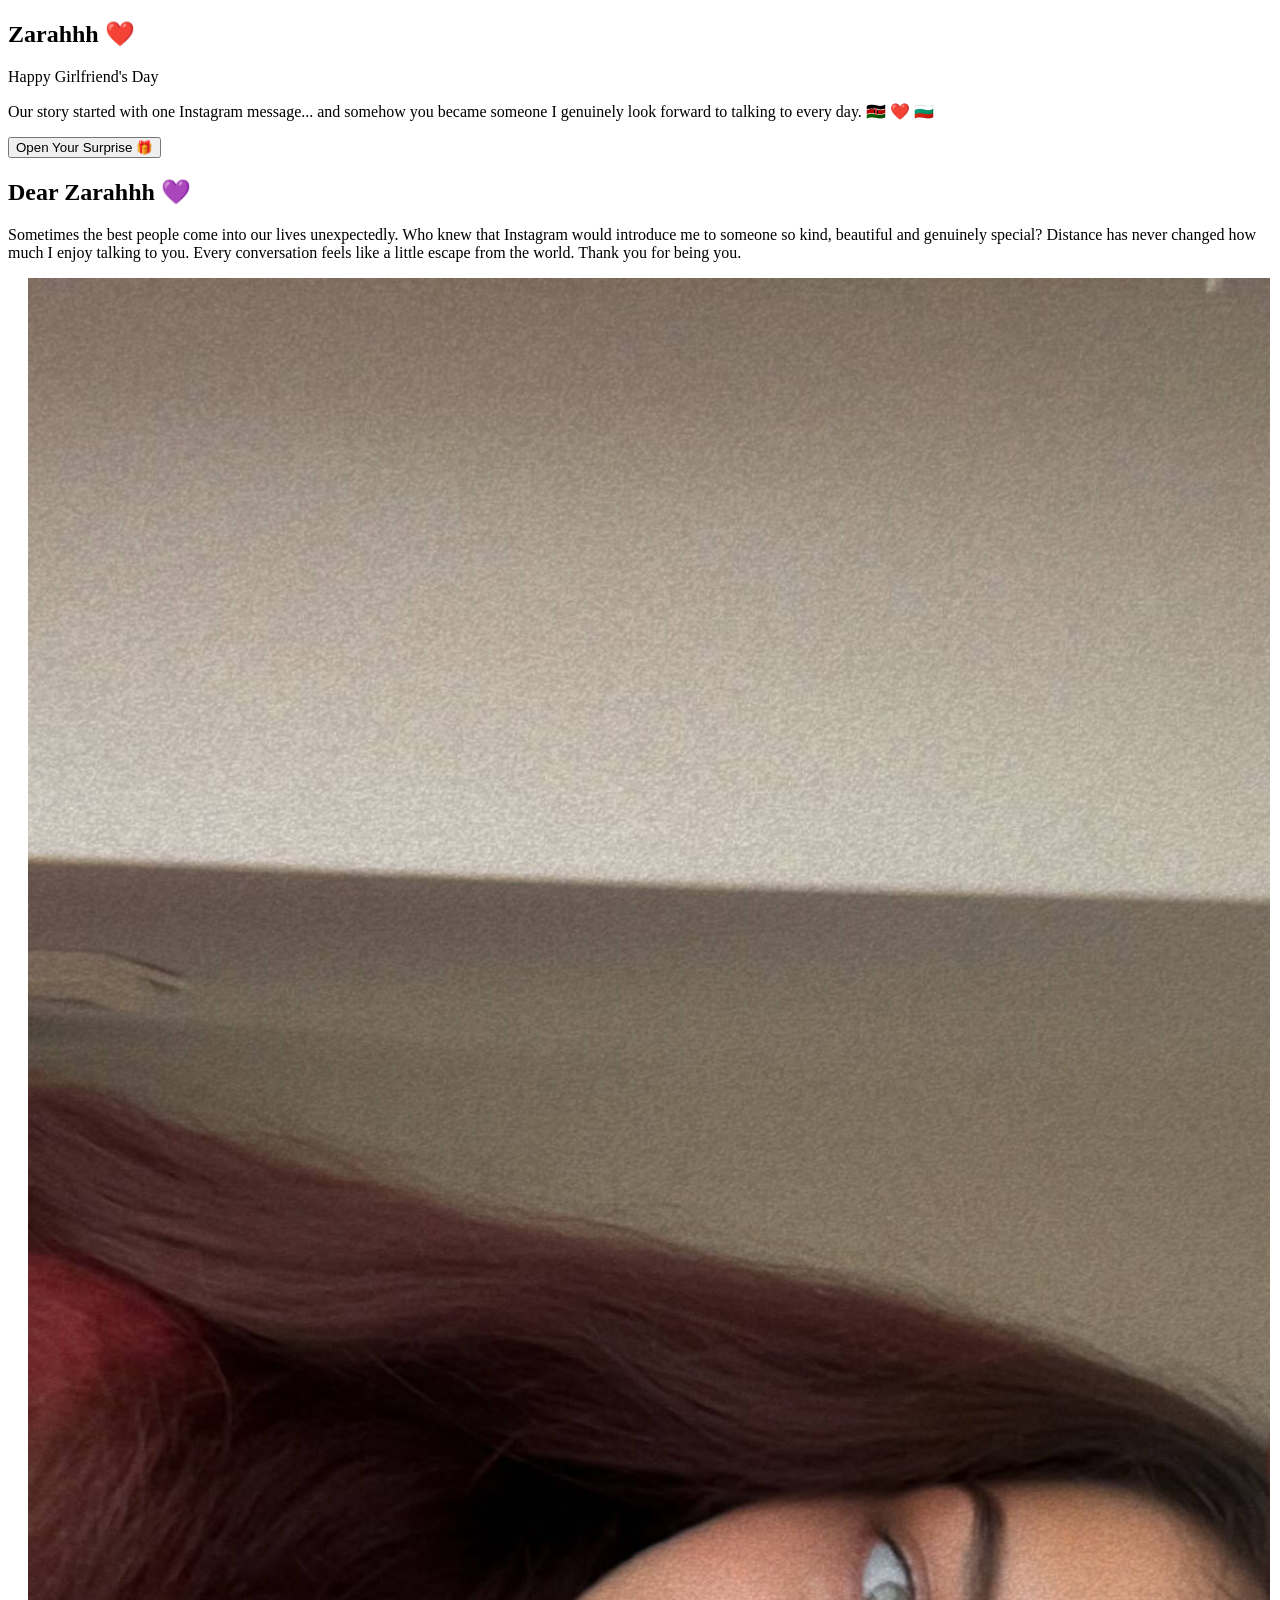
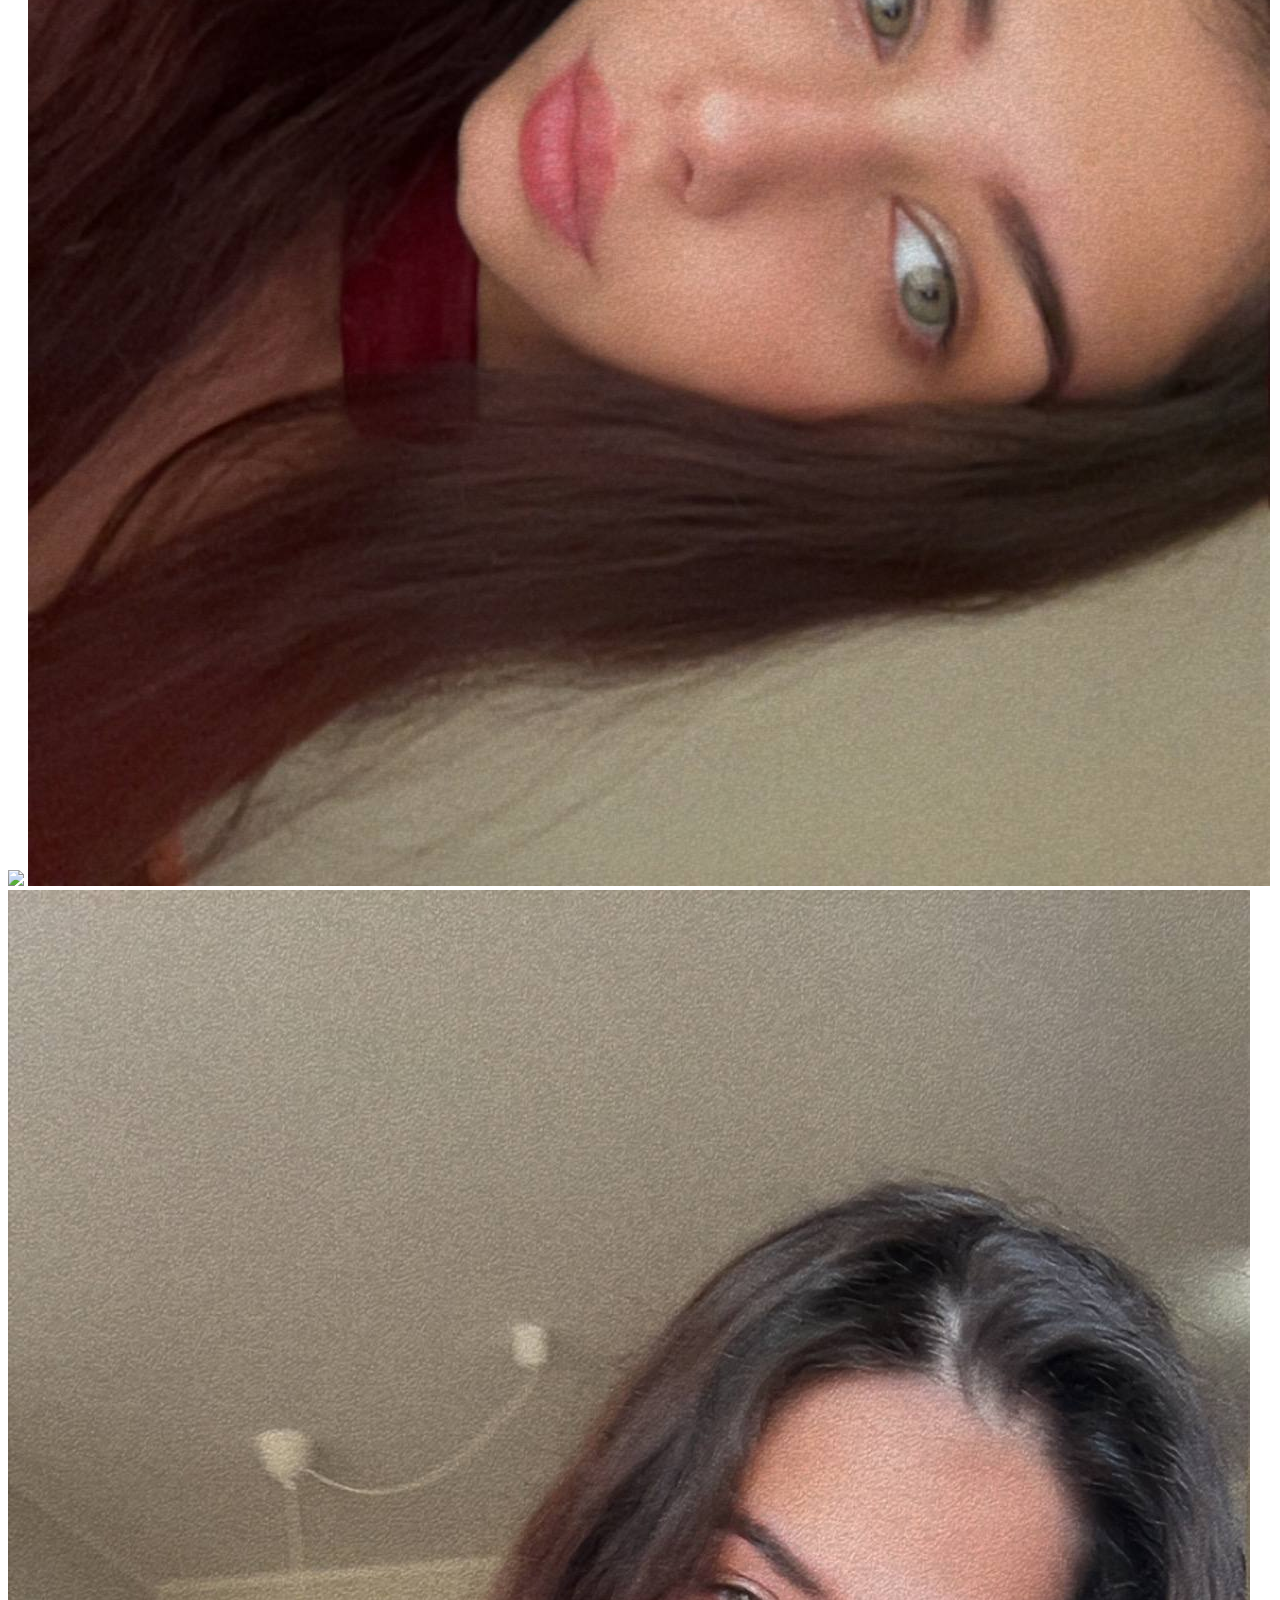
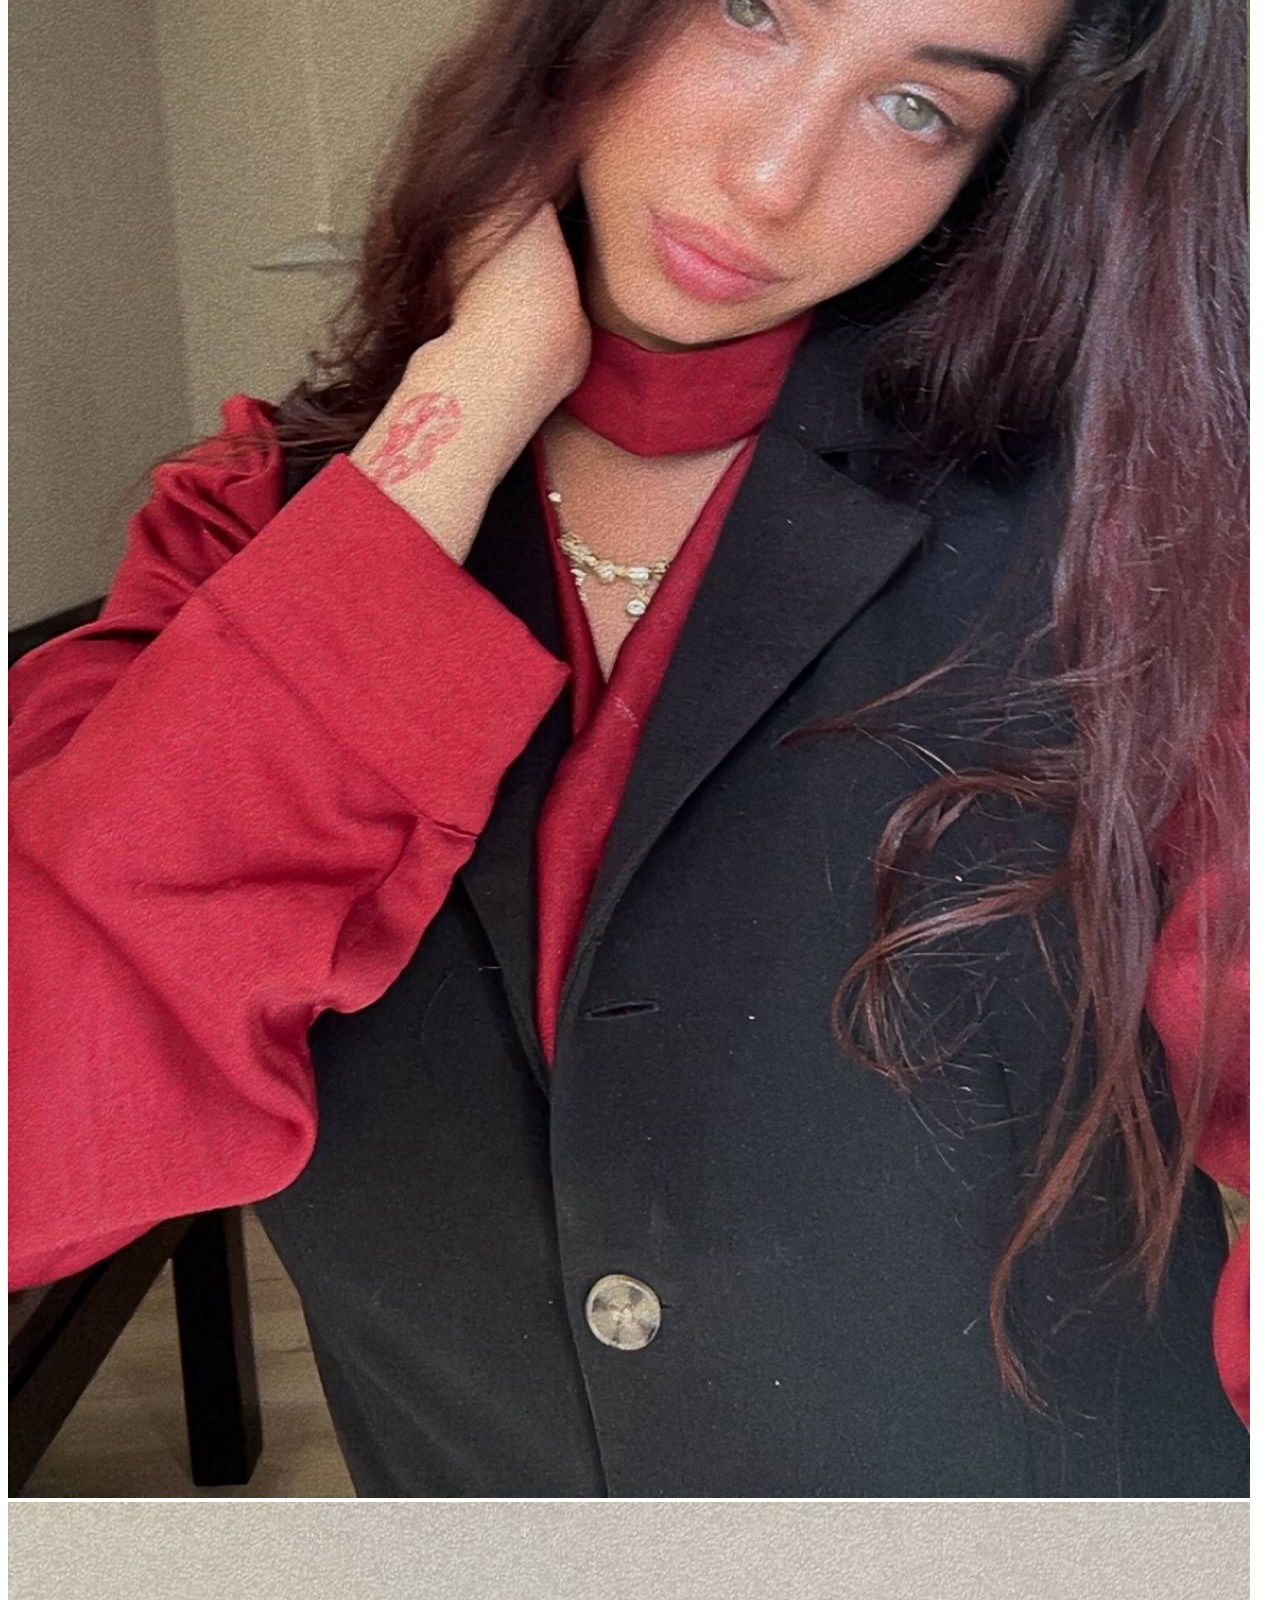
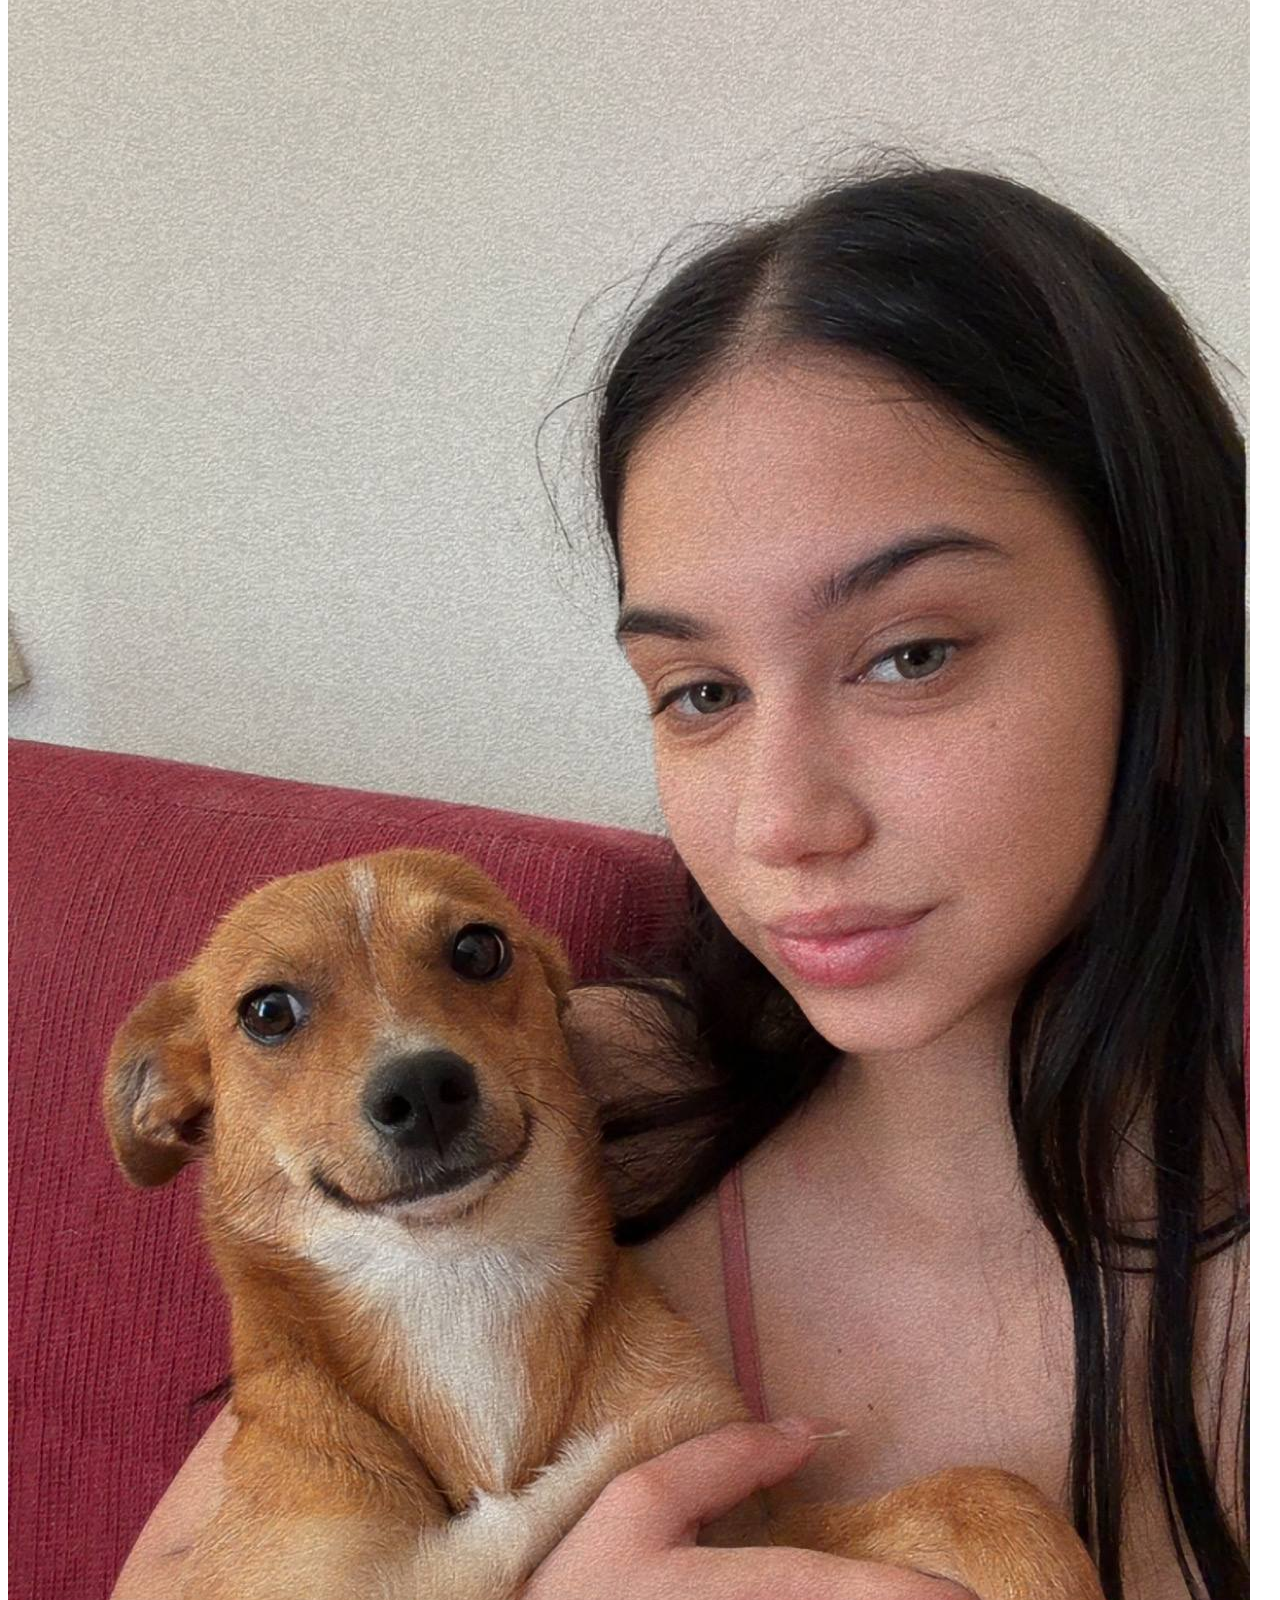
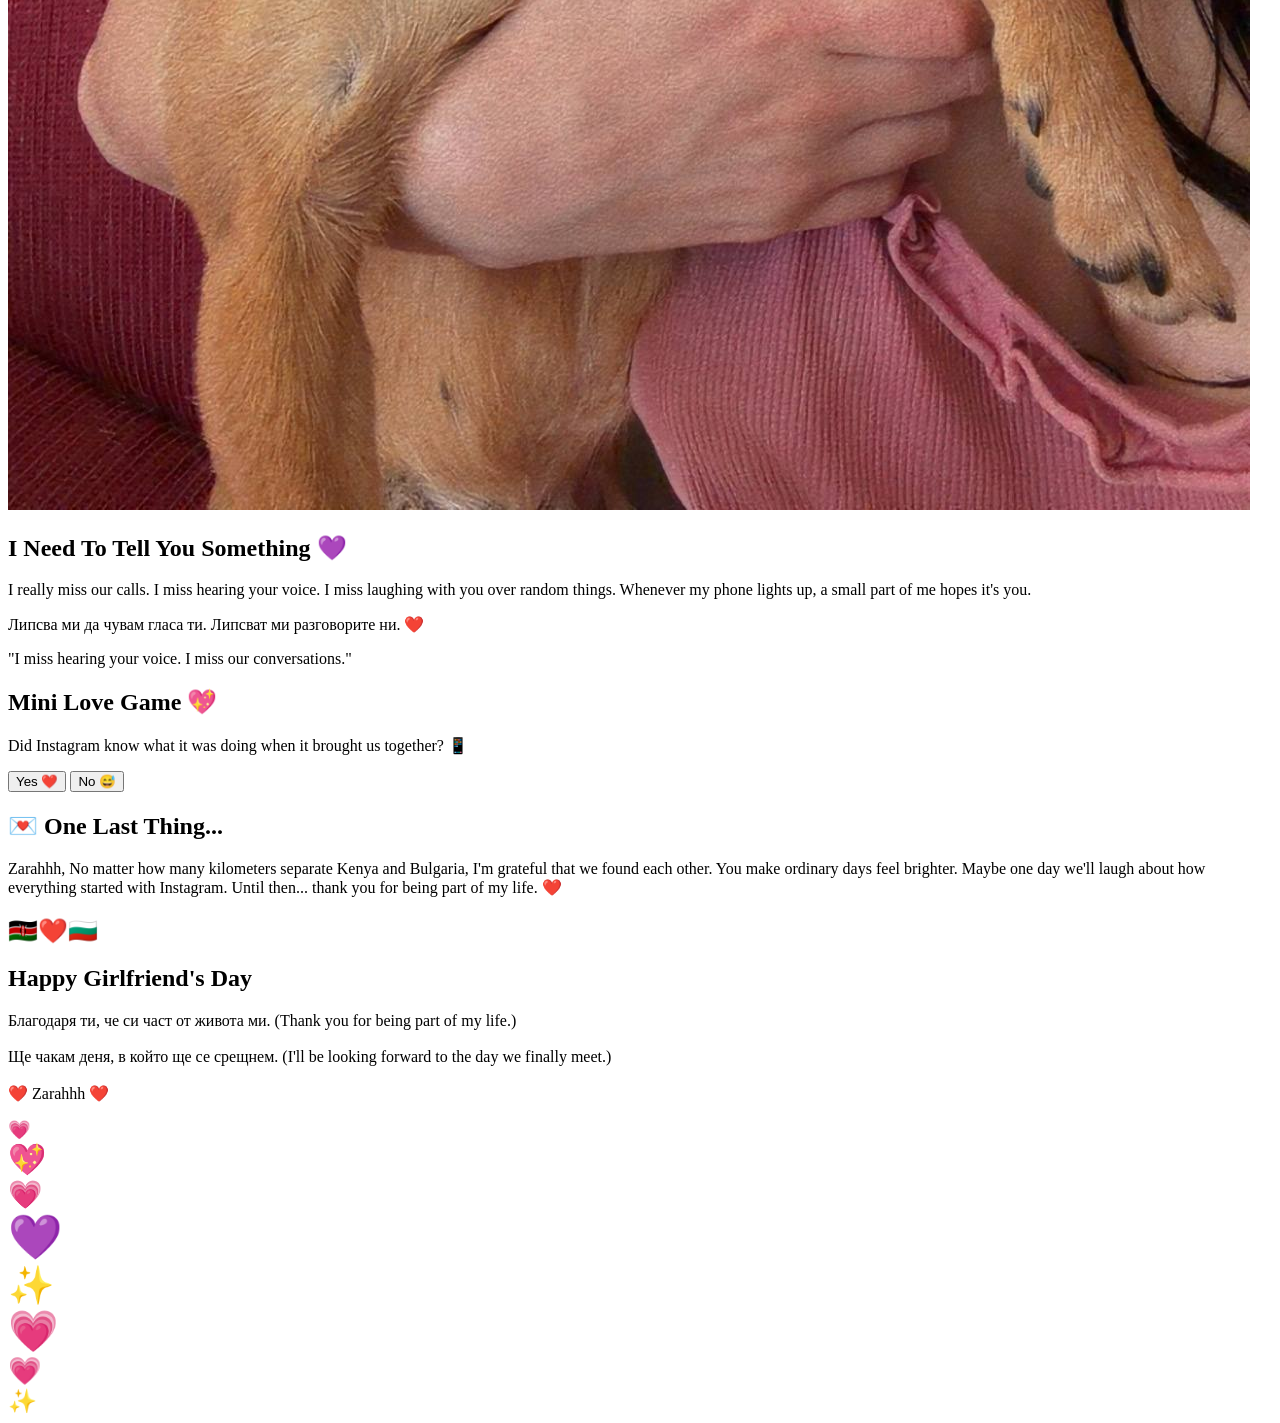
==== index.html @ 8dbcf6b9 "Update and rename index 2.html to index.html" ====
<!DOCTYPE html>
<html lang="en">

<head>

<meta charset="UTF-8">
<meta name="viewport" content="width=device-width, initial-scale=1.0">

<title>For Zarahhh ❤️</title>

<link rel="preconnect" href="https://fonts.googleapis.com">
<link rel="preconnect" href="https://fonts.gstatic.com" crossorigin>

<link href="https://fonts.googleapis.com/css2?family=Great+Vibes&family=Poppins:wght@300;400;600;700&display=swap" rel="stylesheet">

<link rel="stylesheet" href="style.css">

</head>

<body>

<div id="hearts"></div>

<!-- HERO -->

<section class="hero">

<h1>Zarahhh ❤️</h1>

<p class="subtitle">

Happy Girlfriend's Day

</p>

<p class="story">

Our story started with one Instagram message...

and somehow you became someone I genuinely look forward to talking to every day.

🇰🇪 ❤️ 🇧🇬

</p>

<button id="startBtn">

Open Your Surprise 🎁

</button>

</section>

<!-- MAIN CONTENT -->

<section id="mainContent" class="hidden">

<div class="glass">

<h2>Dear Zarahhh 💜</h2>

<p>

Sometimes the best people come into our lives unexpectedly.

Who knew that Instagram would introduce me to someone so kind, beautiful and genuinely special?

Distance has never changed how much I enjoy talking to you.

Every conversation feels like a little escape from the world.

Thank you for being you.

</p>

</div>

<!-- PHOTO GALLERY -->

<div class="gallery">

<img src="image 1.jpg">

<img src="Image 2.jpg">

<img src="Image 4.jpg">

<img src="Image 3.jpg">

</div>

<!-- SECRET MESSAGE -->

<div class="love-note">

<h2>I Need To Tell You Something 💜</h2>

<p>

I really miss our calls.

I miss hearing your voice.

I miss laughing with you over random things.

Whenever my phone lights up,

a small part of me hopes it's you.

</p>

<p class="bulgarian">

Липсва ми да чувам гласа ти.

Липсват ми разговорите ни.

❤️

</p>

<p class="translation">

"I miss hearing your voice.

I miss our conversations."

</p>

</div>

<!-- LOVE QUIZ -->

<div id="quiz">

<h2>Mini Love Game 💖</h2>

<div id="questionArea">

<p id="question"></p>

<div class="buttons">

<button id="yesBtn">

Yes ❤️

</button>

<button id="noBtn">

No 😅

</button>

</div>

</div>

</div>

<!-- SECRET LETTER -->

<div id="secret" class="hidden">

<h2>💌 One Last Thing...</h2>

<p>

Zarahhh,

No matter how many kilometers separate Kenya and Bulgaria,

I'm grateful that we found each other.

You make ordinary days feel brighter.

Maybe one day we'll laugh about how everything started with Instagram.

Until then...

thank you for being part of my life.

❤️

</p>

</div>

<!-- FINAL SURPRISE -->

<div id="final" class="hidden">

<h1>🇰🇪❤️🇧🇬</h1>

<h2>Happy Girlfriend's Day</h2>

<p>

Благодаря ти, че си част от живота ми.

(Thank you for being part of my life.)

<br><br>

Ще чакам деня, в който ще се срещнем.

(I'll be looking forward to the day we finally meet.)

<br><br>

❤️ Zarahhh ❤️

</p>

</div>

</section>

<!-- MUSIC -->

<audio id="music" loop>

<source src="music.mp3" type="audio/mpeg">

</audio>

<script src="script 2.js"></script>

</body>

</html>
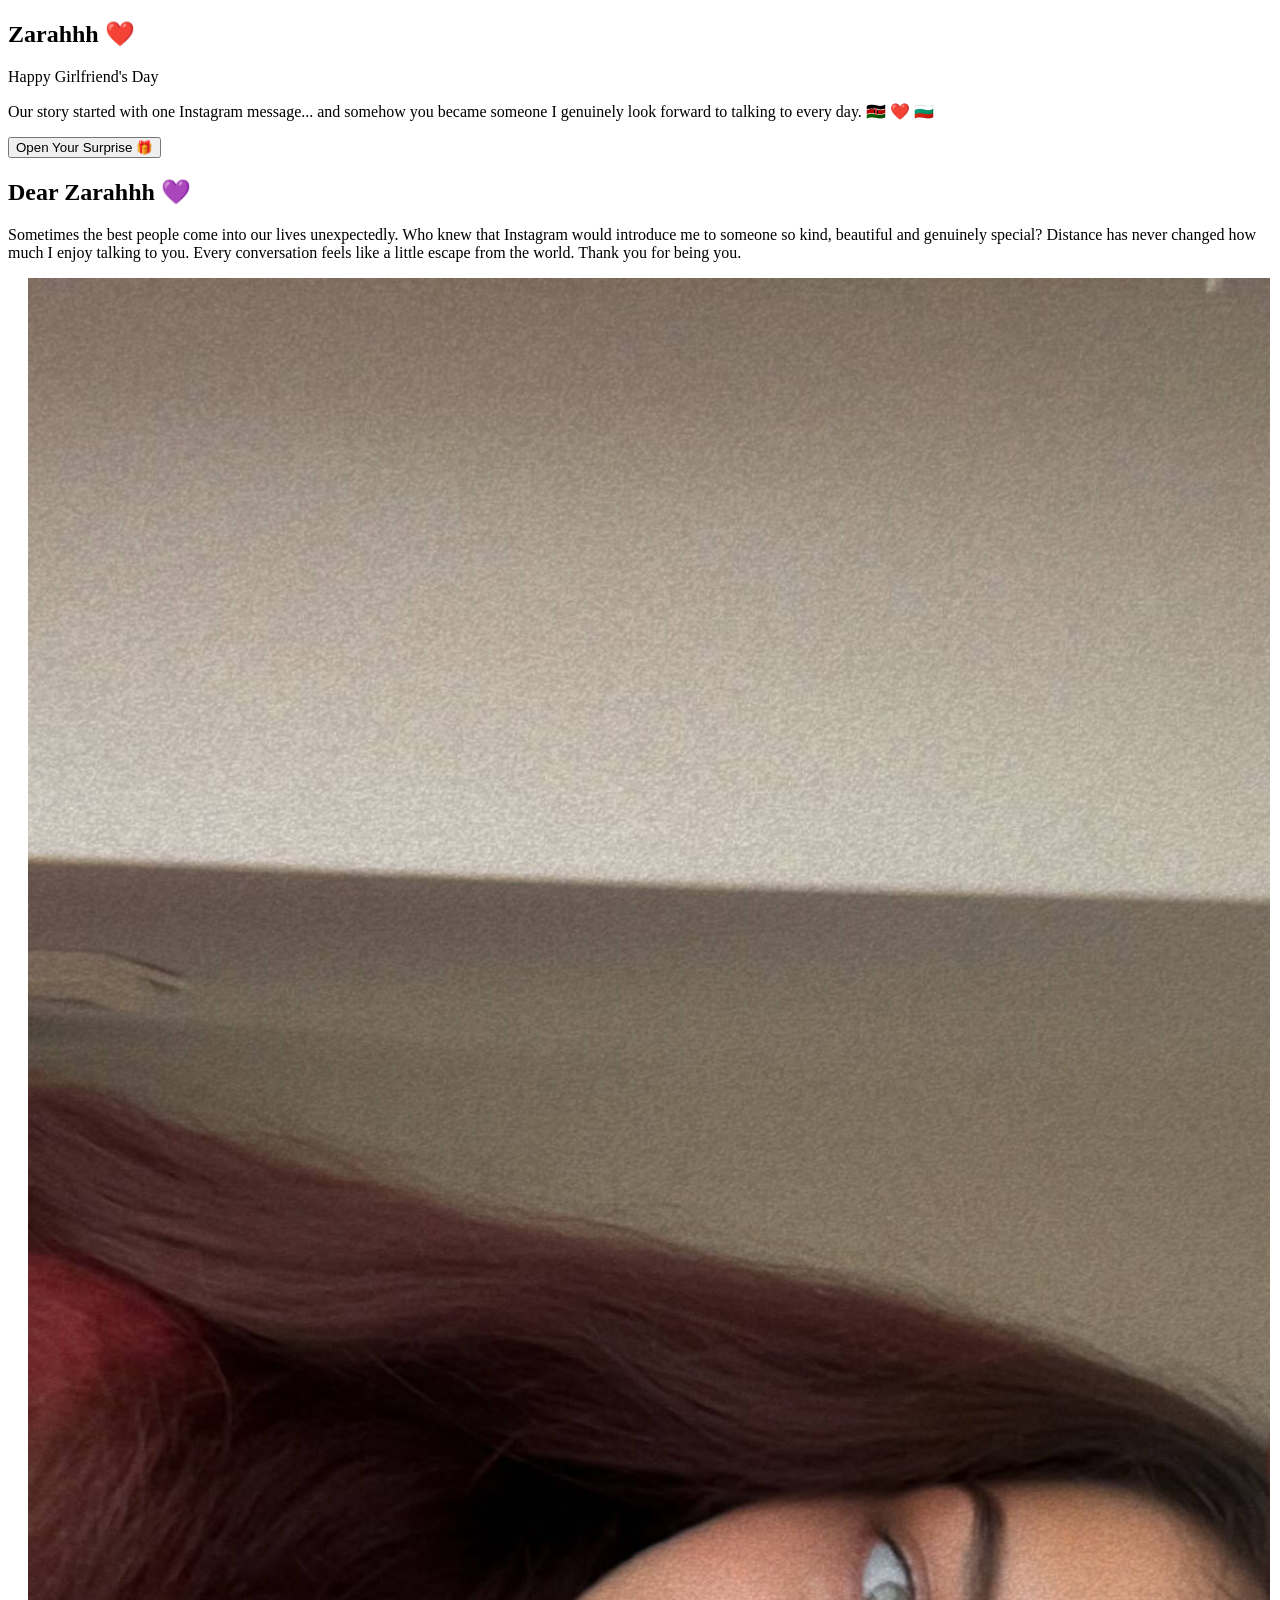
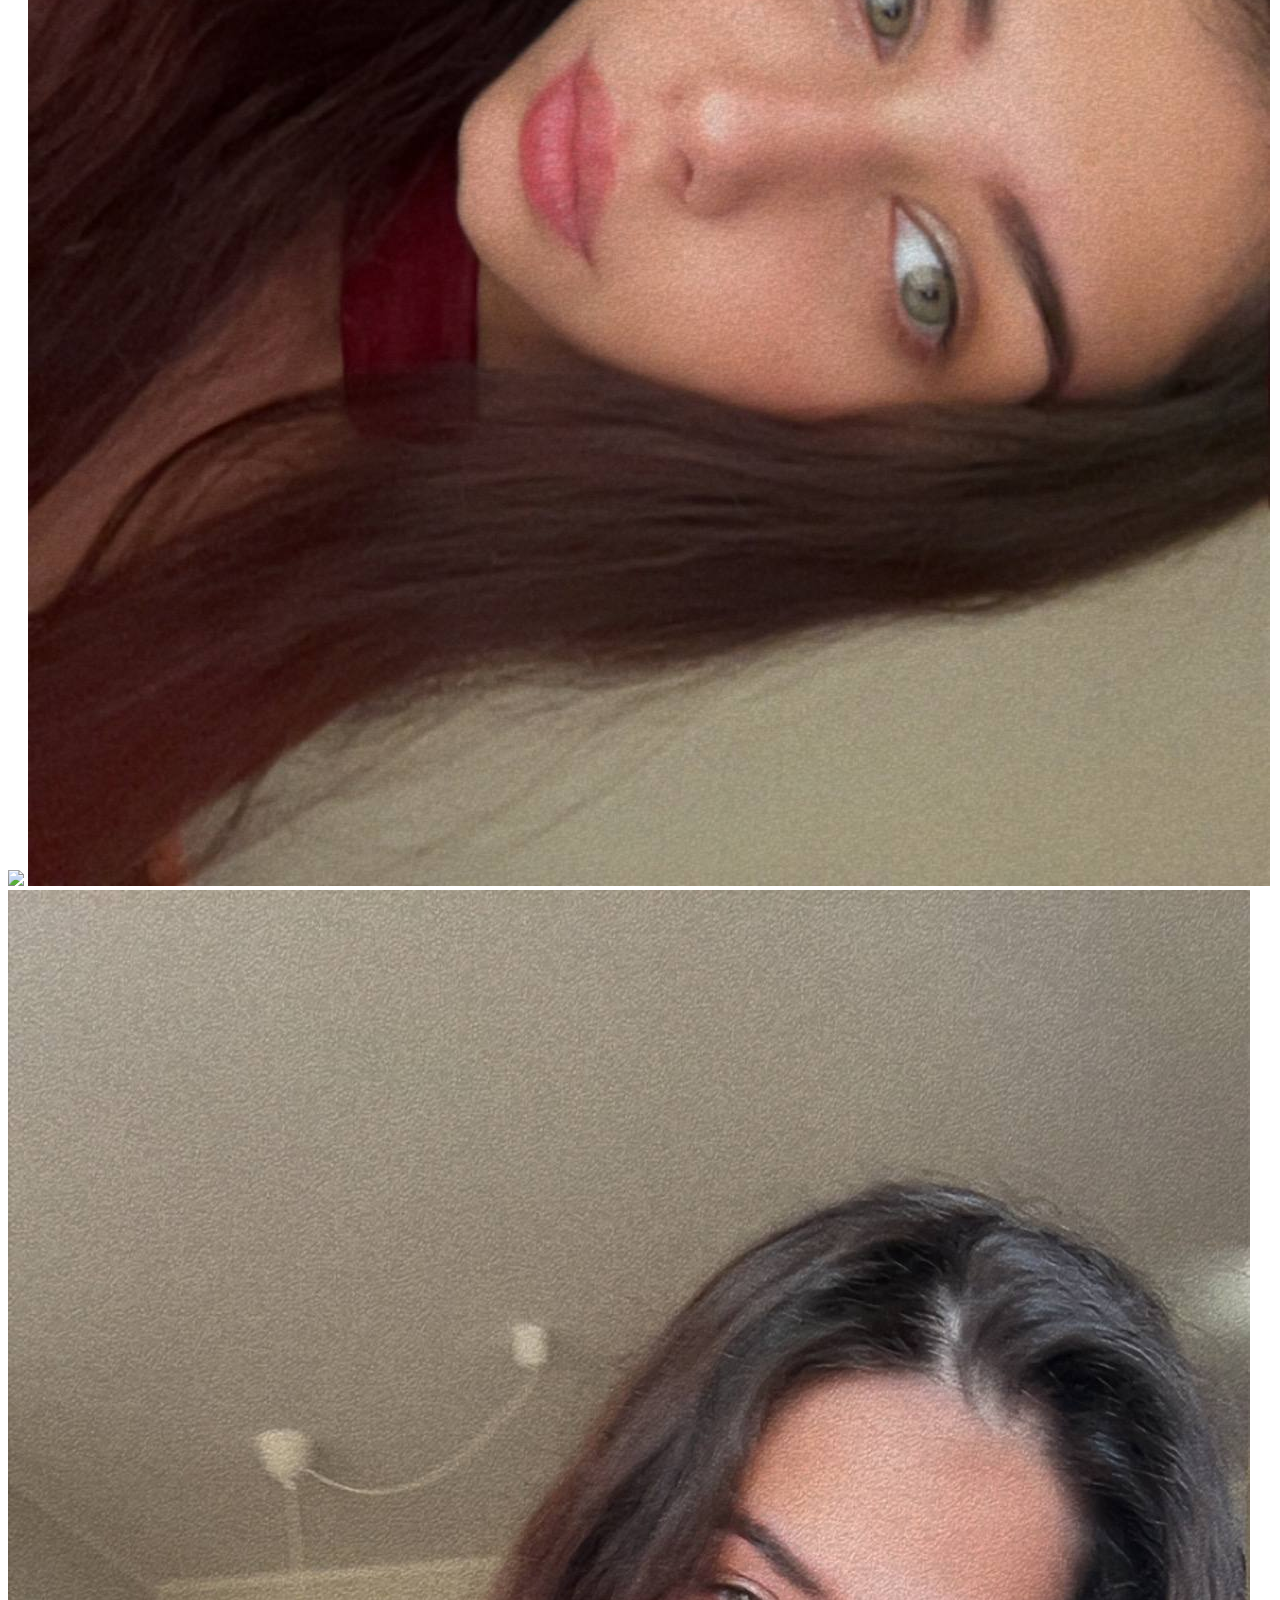
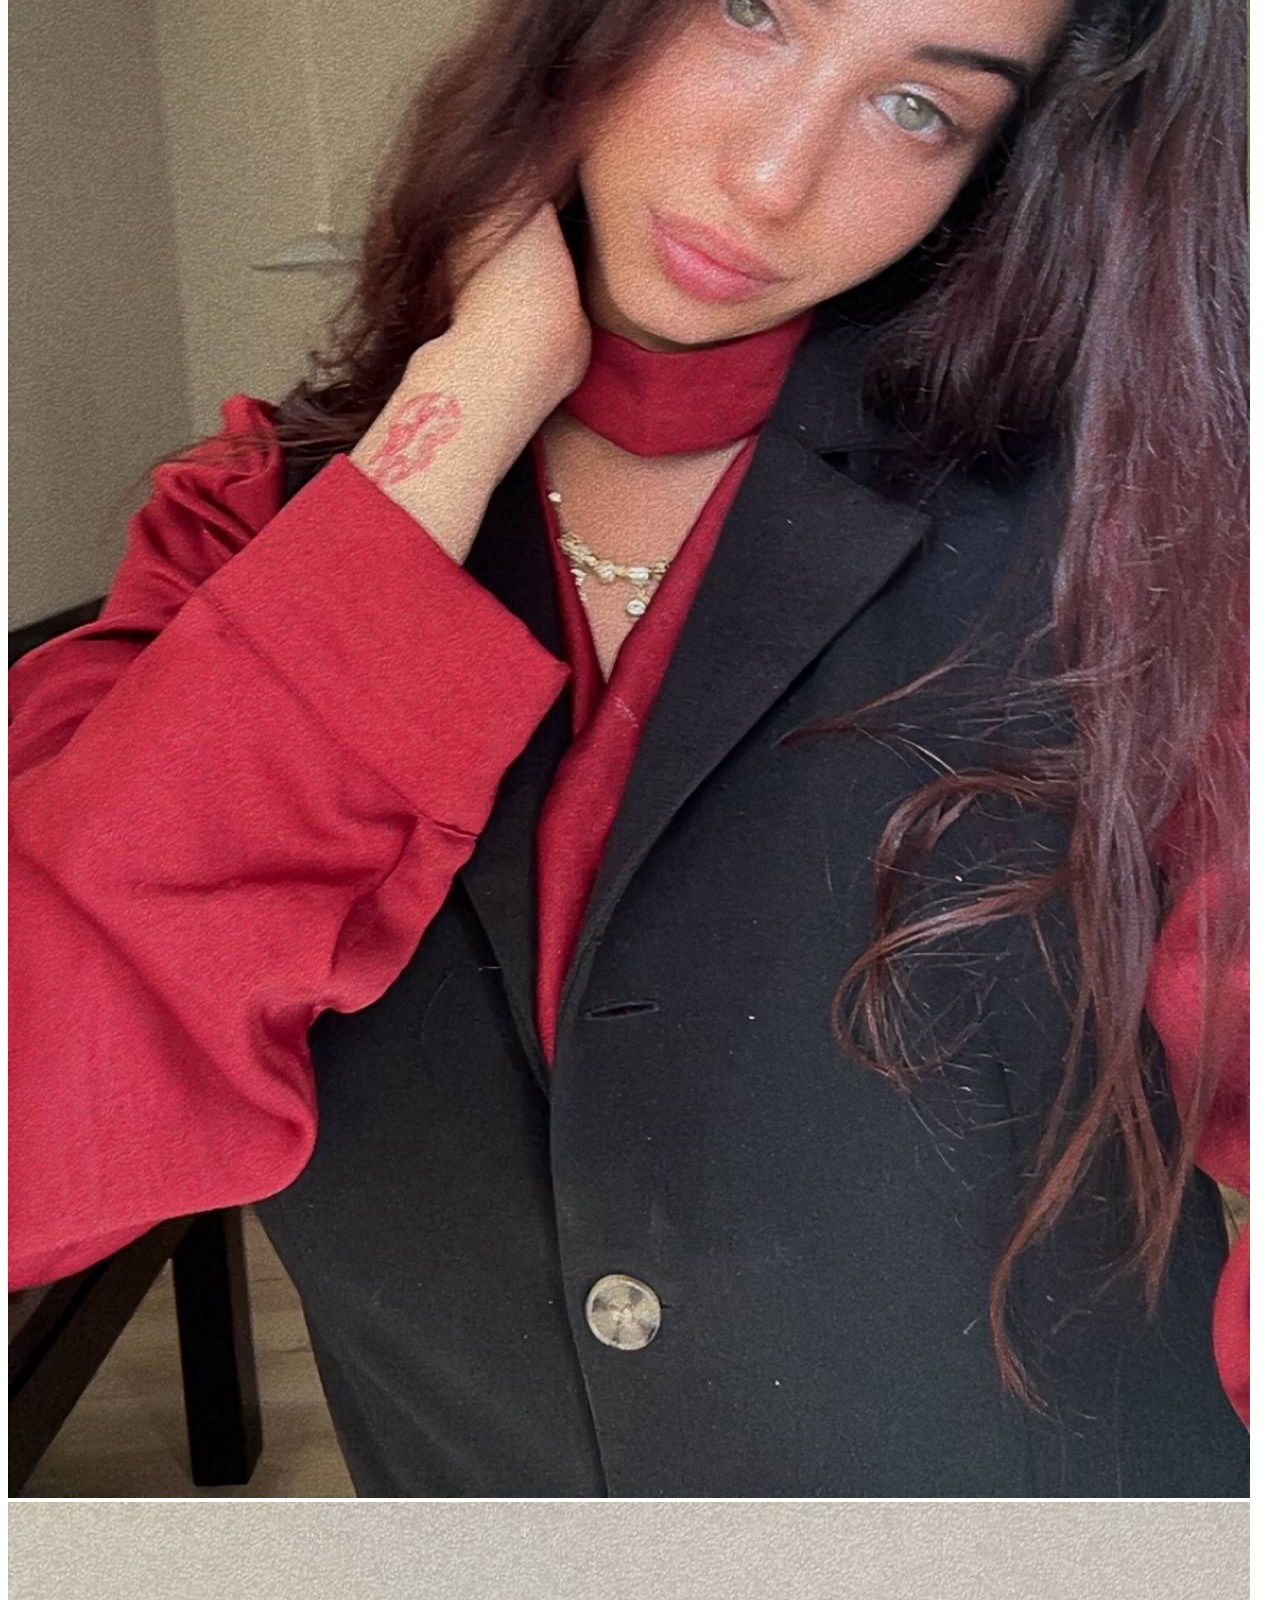
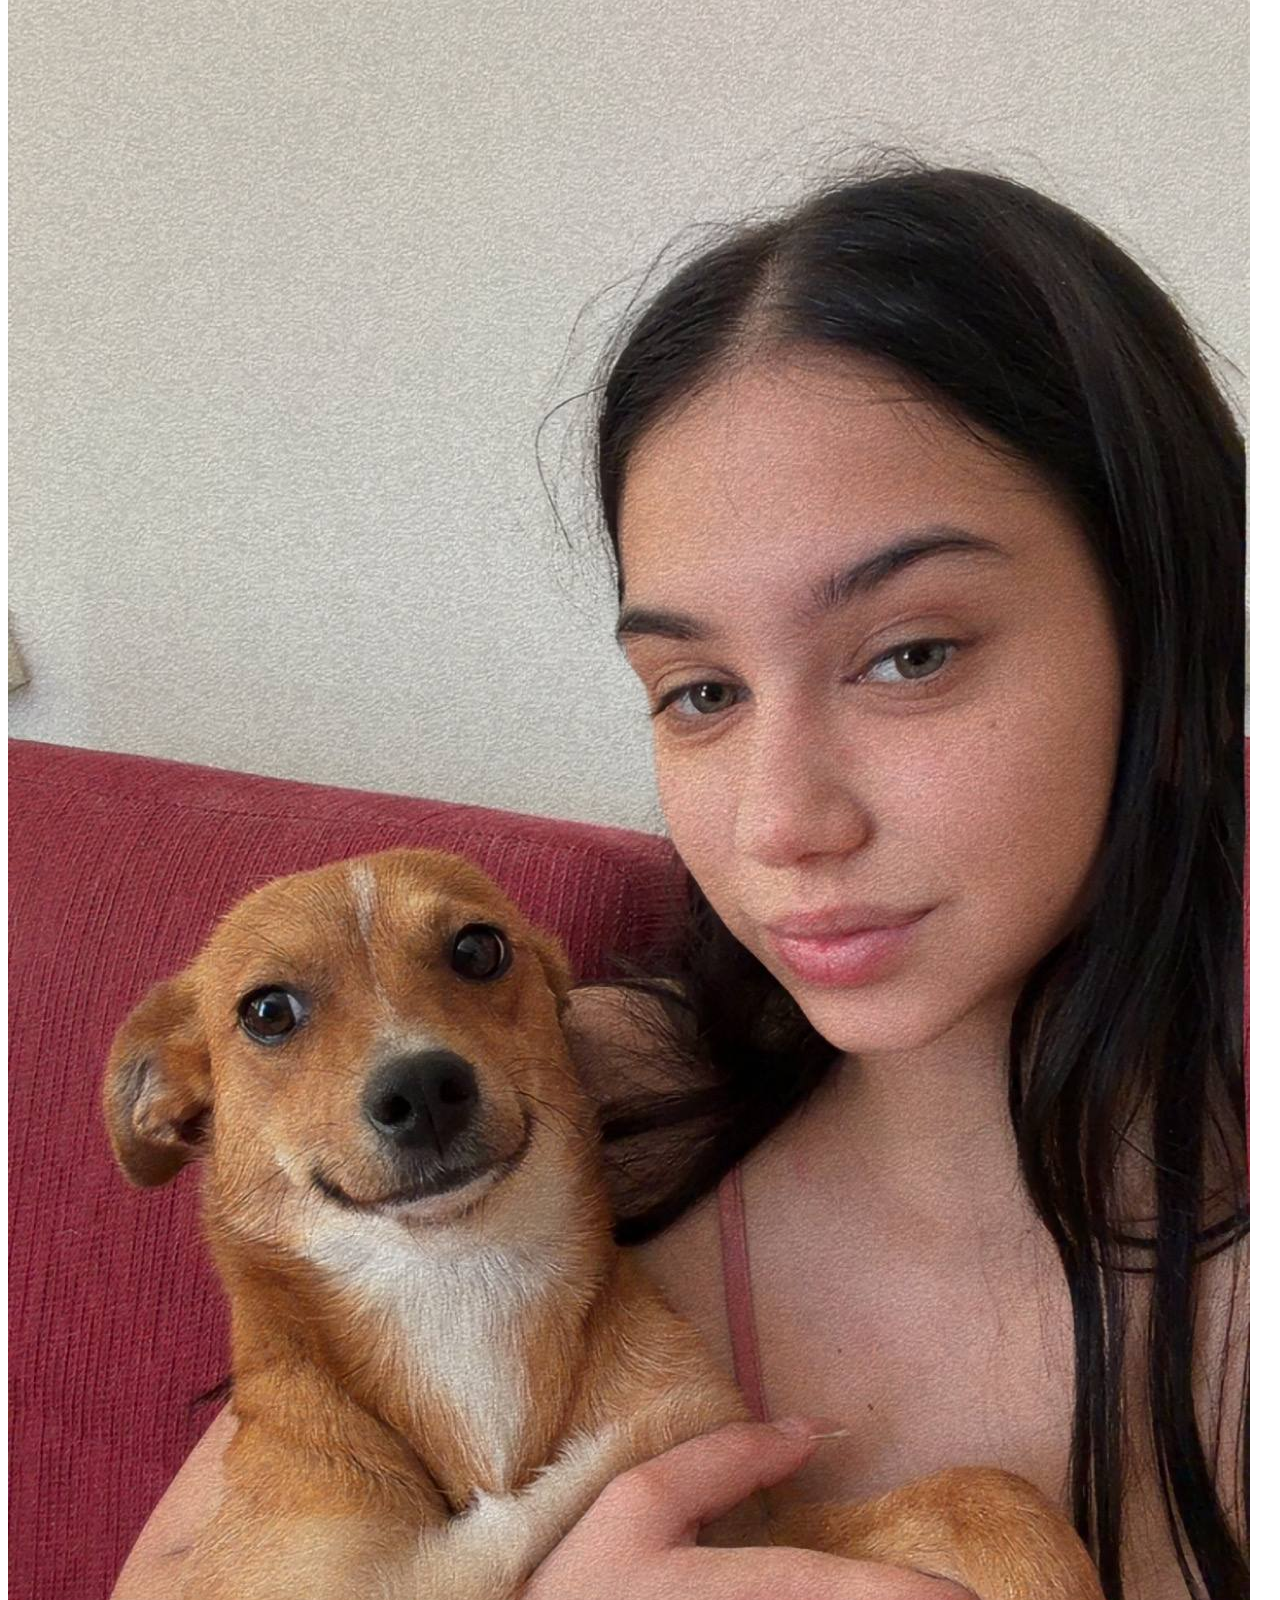
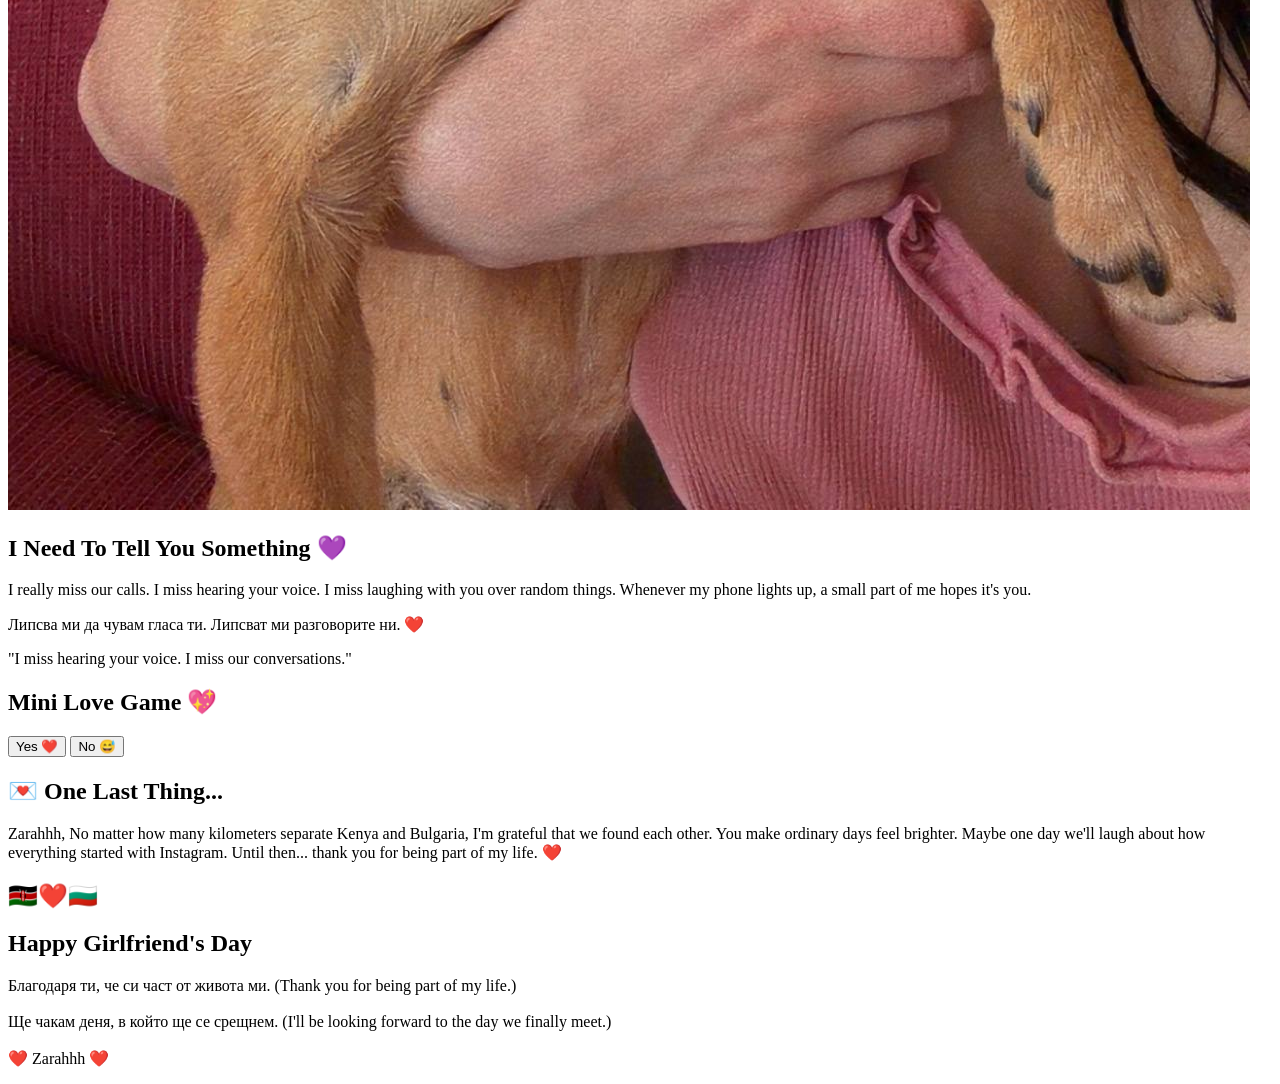
==== commit 1dd1b7b4: "Update index.html" ====
--- a/index.html
+++ b/index.html
@@ -225,7 +225,7 @@
 
 </audio>
 
-<script src="script 2.js"></script>
+<script src="script.js"></script>
 
 </body>
 
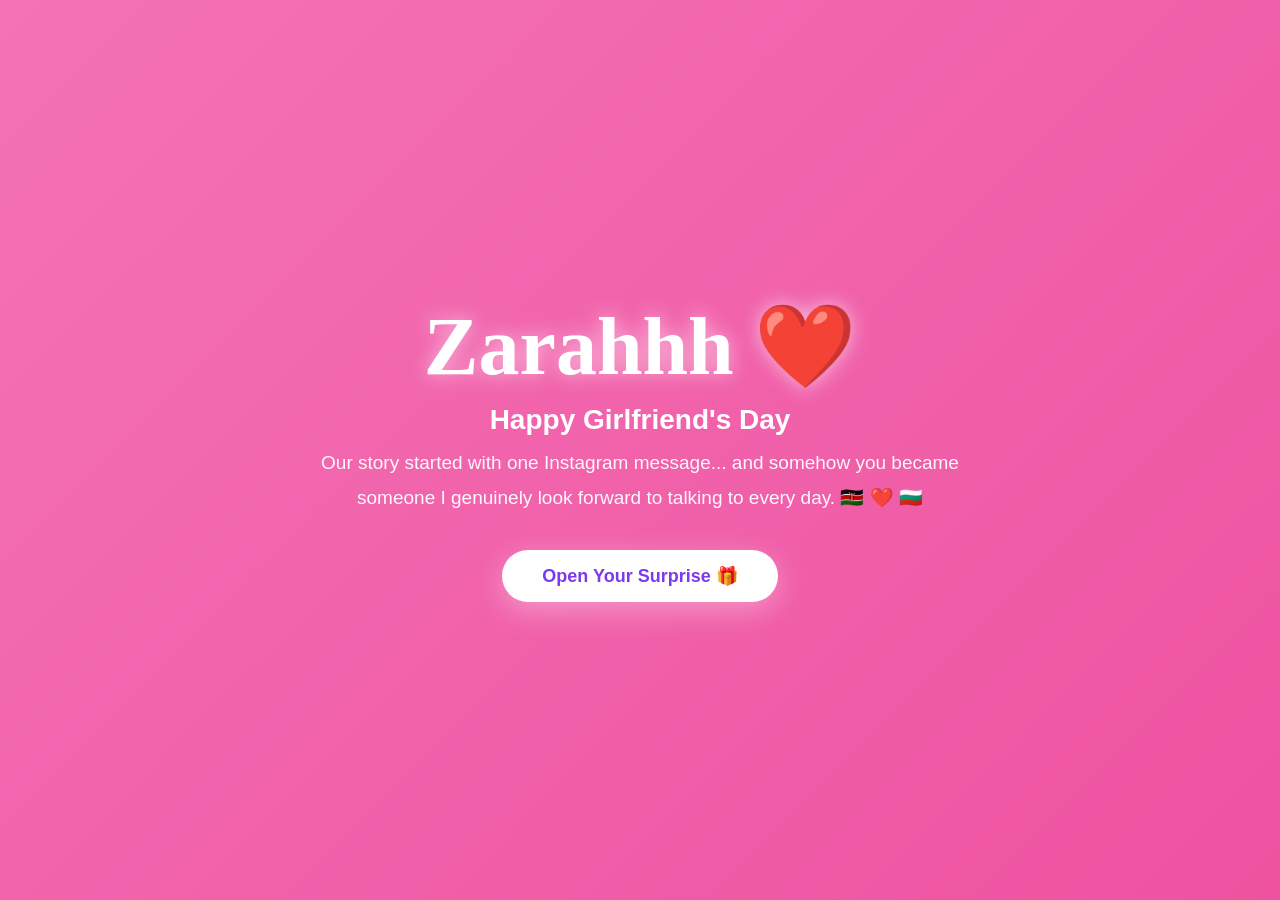
==== commit b9525dd5: "Update index.html" ====
--- a/index.html
+++ b/index.html
@@ -79,7 +79,7 @@
 
 <div class="gallery">
 
-<img src="image 1.jpg">
+<img src="Image 1.jpg">
 
 <img src="Image 2.jpg">
 
--- a/style.css
+++ b/style.css
@@ -0,0 +1,634 @@
+/* ===========================
+   Google Font Styles
+=========================== */
+
+*{
+margin:0;
+padding:0;
+box-sizing:border-box;
+}
+
+html{
+scroll-behavior:smooth;
+}
+
+body{
+
+font-family:'Poppins',sans-serif;
+background:linear-gradient(-45deg,#6C63FF,#A855F7,#EC4899,#F472B6);
+background-size:400% 400%;
+animation:bgMove 12s ease infinite;
+
+color:white;
+
+overflow-x:hidden;
+
+min-height:100vh;
+
+}
+
+
+/* ===========================
+   Animated Background
+=========================== */
+
+@keyframes bgMove{
+
+0%{
+background-position:0% 50%;
+}
+
+50%{
+background-position:100% 50%;
+}
+
+100%{
+background-position:0% 50%;
+}
+
+}
+
+
+/* ===========================
+   Floating Hearts
+=========================== */
+
+#hearts{
+
+position:fixed;
+
+left:0;
+
+top:0;
+
+width:100%;
+
+height:100%;
+
+pointer-events:none;
+
+z-index:-1;
+
+}
+
+.heart{
+
+position:fixed;
+
+top:-30px;
+
+font-size:22px;
+
+animation:fall linear forwards;
+
+opacity:.9;
+
+}
+
+@keyframes fall{
+
+to{
+
+transform:translateY(110vh) rotate(360deg);
+
+opacity:0;
+
+}
+
+}
+
+
+/* ===========================
+   HERO
+=========================== */
+
+.hero{
+
+height:100vh;
+
+display:flex;
+
+flex-direction:column;
+
+justify-content:center;
+
+align-items:center;
+
+text-align:center;
+
+padding:20px;
+
+}
+
+.hero h1{
+
+font-family:'Great Vibes',cursive;
+
+font-size:82px;
+
+text-shadow:0 0 20px rgba(255,255,255,.6);
+
+margin-bottom:10px;
+
+animation:fadeDown 1.5s;
+
+}
+
+.subtitle{
+
+font-size:28px;
+
+font-weight:600;
+
+margin-bottom:10px;
+
+}
+
+.story{
+
+max-width:700px;
+
+font-size:19px;
+
+line-height:1.8;
+
+opacity:.95;
+
+margin-bottom:35px;
+
+}
+
+
+/* ===========================
+   BUTTONS
+=========================== */
+
+button{
+
+padding:15px 40px;
+
+border:none;
+
+border-radius:50px;
+
+cursor:pointer;
+
+font-size:18px;
+
+font-weight:bold;
+
+background:white;
+
+color:#7C3AED;
+
+transition:.35s;
+
+box-shadow:0 8px 30px rgba(255,255,255,.35);
+
+}
+
+button:hover{
+
+transform:translateY(-4px) scale(1.05);
+
+box-shadow:0 15px 40px rgba(255,255,255,.5);
+
+}
+
+
+/* ===========================
+   MAIN CONTENT
+=========================== */
+
+.hidden{
+
+display:none;
+
+}
+
+#mainContent{
+
+padding:60px 20px;
+
+}
+
+
+/* ===========================
+   Glass Card
+=========================== */
+
+.glass{
+
+max-width:900px;
+
+margin:0 auto 50px;
+
+padding:40px;
+
+background:rgba(255,255,255,.14);
+
+border:1px solid rgba(255,255,255,.25);
+
+backdrop-filter:blur(18px);
+
+border-radius:28px;
+
+box-shadow:0 12px 35px rgba(0,0,0,.25);
+
+animation:fadeUp 1.2s;
+
+}
+
+.glass h2{
+
+font-family:'Great Vibes',cursive;
+
+font-size:55px;
+
+text-align:center;
+
+margin-bottom:20px;
+
+}
+
+.glass p{
+
+font-size:18px;
+
+line-height:2;
+
+text-align:center;
+
+}
+
+
+/* ===========================
+   Gallery
+=========================== */
+
+.gallery{
+
+display:grid;
+
+grid-template-columns:repeat(auto-fit,minmax(240px,1fr));
+
+gap:20px;
+
+max-width:1000px;
+
+margin:50px auto;
+
+}
+
+.gallery img{
+
+width:100%;
+
+height:340px;
+
+object-fit:cover;
+
+border-radius:20px;
+
+transition:.5s;
+
+box-shadow:0 12px 30px rgba(0,0,0,.3);
+
+}
+
+.gallery img:hover{
+
+transform:scale(1.05);
+
+}
+
+
+/* ===========================
+   Love Note
+=========================== */
+
+.love-note{
+
+max-width:850px;
+
+margin:50px auto;
+
+padding:35px;
+
+background:rgba(255,255,255,.14);
+
+border-radius:25px;
+
+backdrop-filter:blur(18px);
+
+box-shadow:0 12px 30px rgba(0,0,0,.25);
+
+}
+
+.love-note h2{
+
+font-family:'Great Vibes',cursive;
+
+font-size:50px;
+
+text-align:center;
+
+margin-bottom:20px;
+
+}
+
+.love-note p{
+
+text-align:center;
+
+font-size:18px;
+
+line-height:2;
+
+}
+
+.bulgarian{
+
+margin-top:25px;
+
+font-size:23px;
+
+font-weight:600;
+
+color:#FFE5F5;
+
+}
+
+.translation{
+
+margin-top:15px;
+
+font-style:italic;
+
+opacity:.85;
+
+}
+
+
+/* ===========================
+   Quiz
+=========================== */
+
+#quiz{
+
+max-width:700px;
+
+margin:60px auto;
+
+padding:35px;
+
+background:rgba(255,255,255,.14);
+
+border-radius:25px;
+
+backdrop-filter:blur(18px);
+
+box-shadow:0 10px 30px rgba(0,0,0,.25);
+
+text-align:center;
+
+}
+
+#quiz h2{
+
+font-family:'Great Vibes',cursive;
+
+font-size:52px;
+
+margin-bottom:20px;
+
+}
+
+#question{
+
+font-size:22px;
+
+margin-bottom:25px;
+
+line-height:1.8;
+
+}
+
+.buttons{
+
+display:flex;
+
+justify-content:center;
+
+gap:20px;
+
+flex-wrap:wrap;
+
+}
+
+
+/* ===========================
+   Secret Letter
+=========================== */
+
+#secret{
+
+max-width:850px;
+
+margin:60px auto;
+
+padding:35px;
+
+border-radius:25px;
+
+background:rgba(255,255,255,.15);
+
+backdrop-filter:blur(18px);
+
+text-align:center;
+
+box-shadow:0 10px 30px rgba(0,0,0,.25);
+
+}
+
+#secret h2{
+
+font-family:'Great Vibes',cursive;
+
+font-size:52px;
+
+margin-bottom:20px;
+
+}
+
+#secret p{
+
+line-height:2;
+
+font-size:18px;
+
+}
+
+
+/* ===========================
+   Final Section
+=========================== */
+
+#final{
+
+max-width:850px;
+
+margin:80px auto;
+
+padding:45px;
+
+text-align:center;
+
+background:rgba(255,255,255,.15);
+
+border-radius:30px;
+
+backdrop-filter:blur(20px);
+
+box-shadow:0 12px 35px rgba(0,0,0,.25);
+
+}
+
+#final h1{
+
+font-size:60px;
+
+margin-bottom:20px;
+
+}
+
+#final h2{
+
+font-family:'Great Vibes',cursive;
+
+font-size:60px;
+
+margin-bottom:20px;
+
+}
+
+#final p{
+
+font-size:20px;
+
+line-height:2;
+
+}
+
+
+/* ===========================
+   Animations
+=========================== */
+
+@keyframes fadeDown{
+
+from{
+
+opacity:0;
+
+transform:translateY(-40px);
+
+}
+
+to{
+
+opacity:1;
+
+transform:translateY(0);
+
+}
+
+}
+
+@keyframes fadeUp{
+
+from{
+
+opacity:0;
+
+transform:translateY(50px);
+
+}
+
+to{
+
+opacity:1;
+
+transform:translateY(0);
+
+}
+
+}
+
+
+/* ===========================
+   Scrollbar
+=========================== */
+
+::-webkit-scrollbar{
+
+width:10px;
+
+}
+
+::-webkit-scrollbar-thumb{
+
+background:#EC4899;
+
+border-radius:20px;
+
+}
+
+
+/* ===========================
+   Mobile
+=========================== */
+
+@media(max-width:768px){
+
+.hero h1{
+
+font-size:55px;
+
+}
+
+.subtitle{
+
+font-size:22px;
+
+}
+
+.story{
+
+font-size:17px;
+
+}
+
+.glass h2,
+.love-note h2,
+#quiz h2,
+#secret h2,
+#final h2{
+
+font-size:40px;
+
+}
+
+.gallery img{
+
+height:260px;
+
+}
+
+button{
+
+width:100%;
+
+}
+
+}
